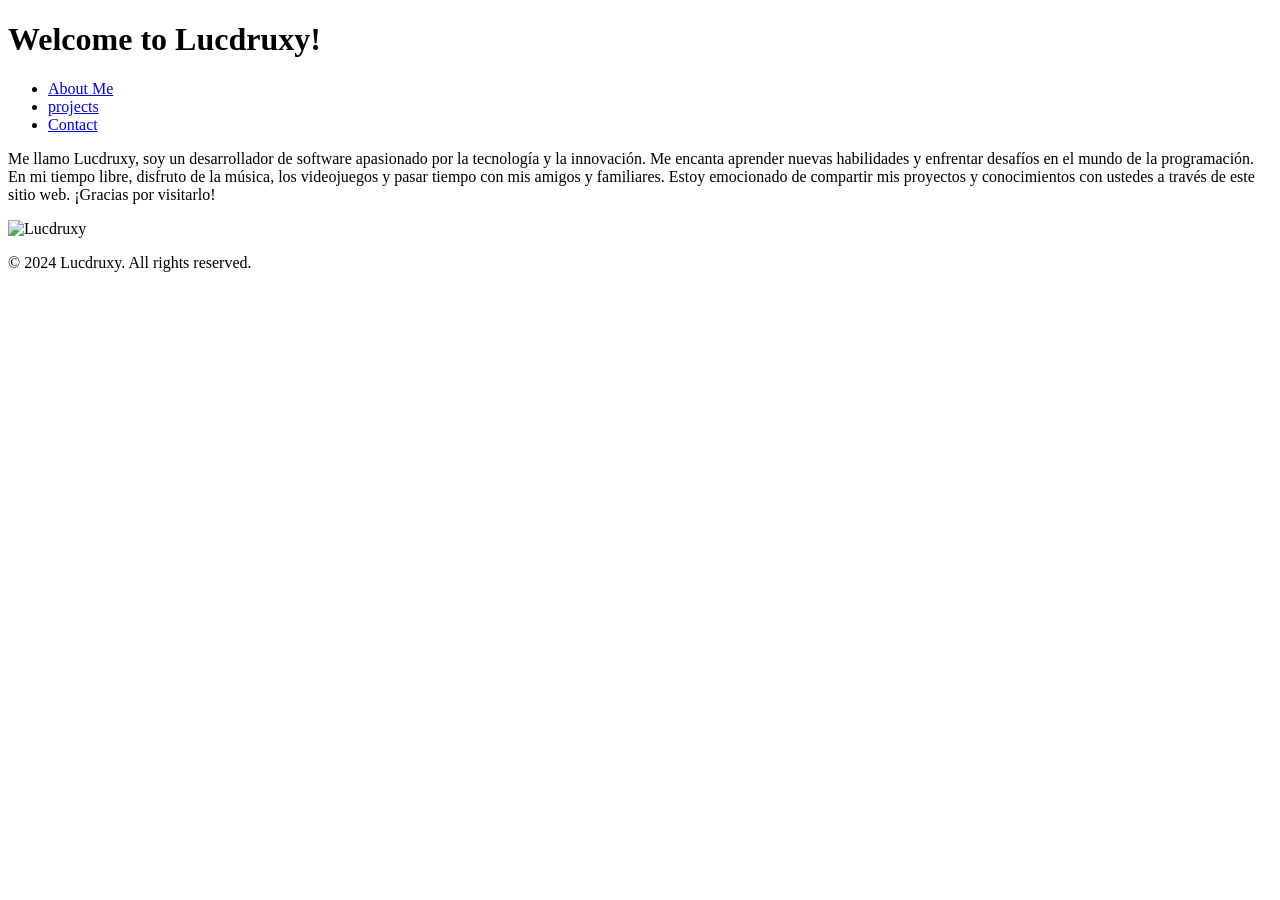
==== index.html @ e7e47e17 "version1" ====
<!DOCTYPE html>
<html lang="en">
<head>
    <meta charset="UTF-8">
    <meta name="viewport" content="width=device-width, initial-scale=1.0">
    <title>Lucdruxy</title>
</head>
<body>
    <header>
        <h1>Welcome to Lucdruxy!</h1>
        <nav>
            <ul>
                <li><a href="aboutme.html">About Me</a></li>
                <li><a href="projects.html">projects</a></li>
                <li><a href="contact.html">Contact</a></li>
            </ul>
        </nav>
    </header>
    <main>
        <p>
            Me llamo Lucdruxy, soy un desarrollador de software apasionado por la tecnología y la innovación. Me encanta aprender nuevas habilidades y enfrentar desafíos en el mundo de la programación. En mi tiempo libre, disfruto de la música, los videojuegos y pasar tiempo con mis amigos y familiares. Estoy emocionado de compartir mis proyectos y conocimientos con ustedes a través de este sitio web. ¡Gracias por visitarlo!
        </p>
        <img src="https://i.pinimg.com/originals/1c/8b/9e/1c8b9e5a0d2f3c4e5a6b7c8d9e0f1a.jpg" alt="Lucdruxy">
    </main>
<footer>
    <p>&copy; 2024 Lucdruxy. All rights reserved.</p>
</footer>
</body>
</html>
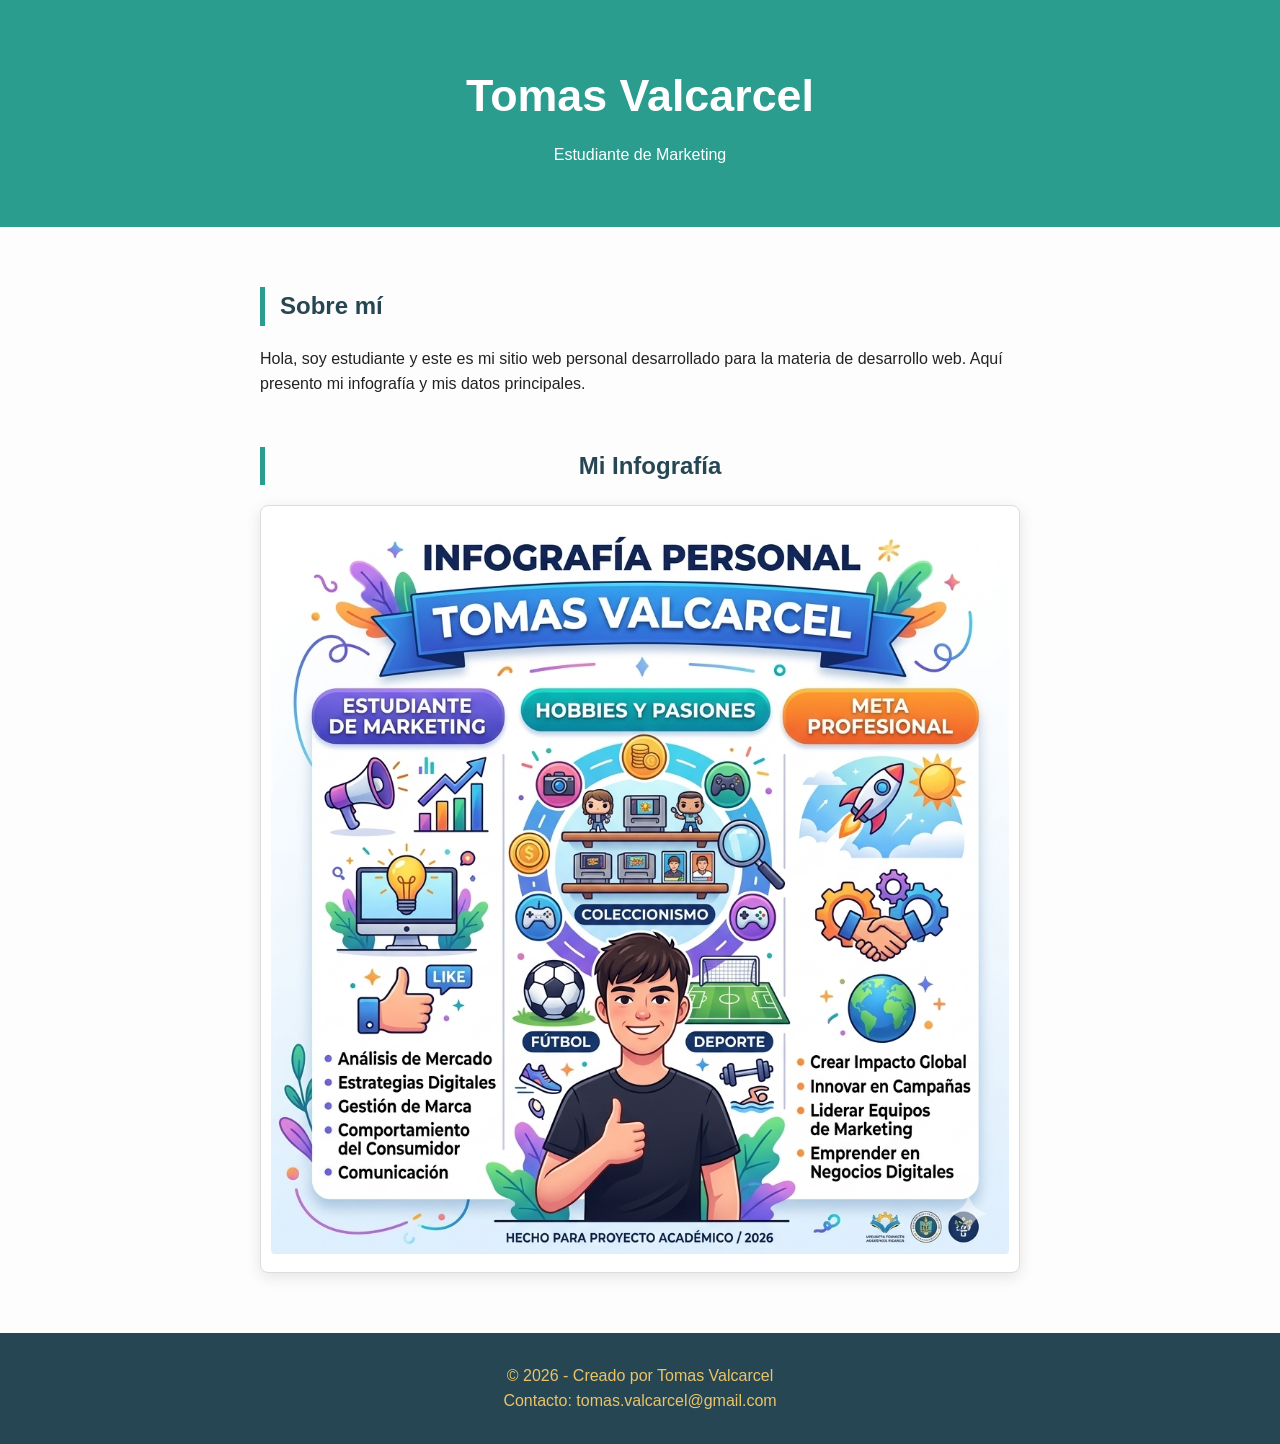
==== commit 016358ec: "Add files via upload" ====
--- a/index.html
+++ b/index.html
@@ -1,29 +1,36 @@
 <!DOCTYPE html>
-<html lang="en">
+<html lang="es">
 <head>
     <meta charset="UTF-8">
     <meta name="viewport" content="width=device-width, initial-scale=1.0">
-    <title>Lucdruxy</title>
+    <title>Tomas Valcarcel</title>
+    <link rel="stylesheet" href="style-personal.css">
 </head>
 <body>
+
     <header>
-        <h1>Welcome to Lucdruxy!</h1>
-        <nav>
-            <ul>
-                <li><a href="aboutme.html">About Me</a></li>
-                <li><a href="projects.html">projects</a></li>
-                <li><a href="contact.html">Contact</a></li>
-            </ul>
-        </nav>
+        <h1>Tomas Valcarcel</h1>
+        <p>Estudiante de Marketing</p>
     </header>
+
     <main>
-        <p>
-            Me llamo Lucdruxy, soy un desarrollador de software apasionado por la tecnología y la innovación. Me encanta aprender nuevas habilidades y enfrentar desafíos en el mundo de la programación. En mi tiempo libre, disfruto de la música, los videojuegos y pasar tiempo con mis amigos y familiares. Estoy emocionado de compartir mis proyectos y conocimientos con ustedes a través de este sitio web. ¡Gracias por visitarlo!
-        </p>
-        <img src="https://i.pinimg.com/originals/1c/8b/9e/1c8b9e5a0d2f3c4e5a6b7c8d9e0f1a.jpg" alt="Lucdruxy">
+        <section class="bio">
+            <h2>Sobre mí</h2>
+            <p>Hola, soy estudiante y este es mi sitio web personal desarrollado para la materia de desarrollo web. Aquí presento mi infografía y mis datos principales.</p>
+        </section>
+
+        <section class="infografia">
+            <h2>Mi Infografía</h2>
+            <div class="img-container">
+              <img src="img/descarga.png" alt="Tomas Valcarcel Infografía">  
+            </div>
+        </section>
     </main>
-<footer>
-    <p>&copy; 2024 Lucdruxy. All rights reserved.</p>
-</footer>
+
+    <footer>
+        <p>© 2026 - Creado por Tomas Valcarcel</p>
+        <p>Contacto: tomas.valcarcel@gmail.com</p>
+    </footer>
+
 </body>
 </html>
--- a/style-personal.css
+++ b/style-personal.css
@@ -0,0 +1,87 @@
+* {
+    margin: 0;
+    padding: 0;
+    box-sizing: border-box;
+}
+
+body {
+    font-family: 'Helvetica Neue', Helvetica, Arial, sans-serif;
+    background-color: #fdfdfd;
+    color: #222;
+    line-height: 1.6;
+    display: flex;
+    flex-direction: column;
+    min-height: 100vh;
+}
+
+
+header {
+    background-color: #2a9d8f; 
+    color: white;
+    padding: 60px 20px;
+    text-align: center;
+}
+
+header h1 {
+    font-size: 2.8rem;
+    margin-bottom: 10px;
+}
+
+
+main {
+    flex: 1;
+    max-width: 800px;
+    width: 90%;
+    margin: 40px auto;
+    padding: 20px;
+}
+
+h2 {
+    color: #264653;
+    margin-bottom: 20px;
+    border-left: 5px solid #2a9d8f;
+    padding-left: 15px;
+}
+
+.bio {
+    margin-bottom: 50px;
+}
+
+
+.infografia {
+    text-align: center;
+}
+
+.img-container {
+    background: #fff;
+    padding: 10px;
+    border: 1px solid #ddd;
+    box-shadow: 0 4px 15px rgba(0,0,0,0.1);
+    border-radius: 8px;
+}
+
+img {
+    max-width: 100%; 
+    height: auto;
+    border-radius: 4px;
+}
+
+
+footer {
+    background-color: #264653;
+    color: #e9c46a;
+    text-align: center;
+    padding: 30px;
+    margin-top: auto;
+}
+
+
+@media (max-width: 600px) {
+    header h1 {
+        font-size: 2rem;
+    }
+    
+    main {
+        padding: 10px;
+    }
+}
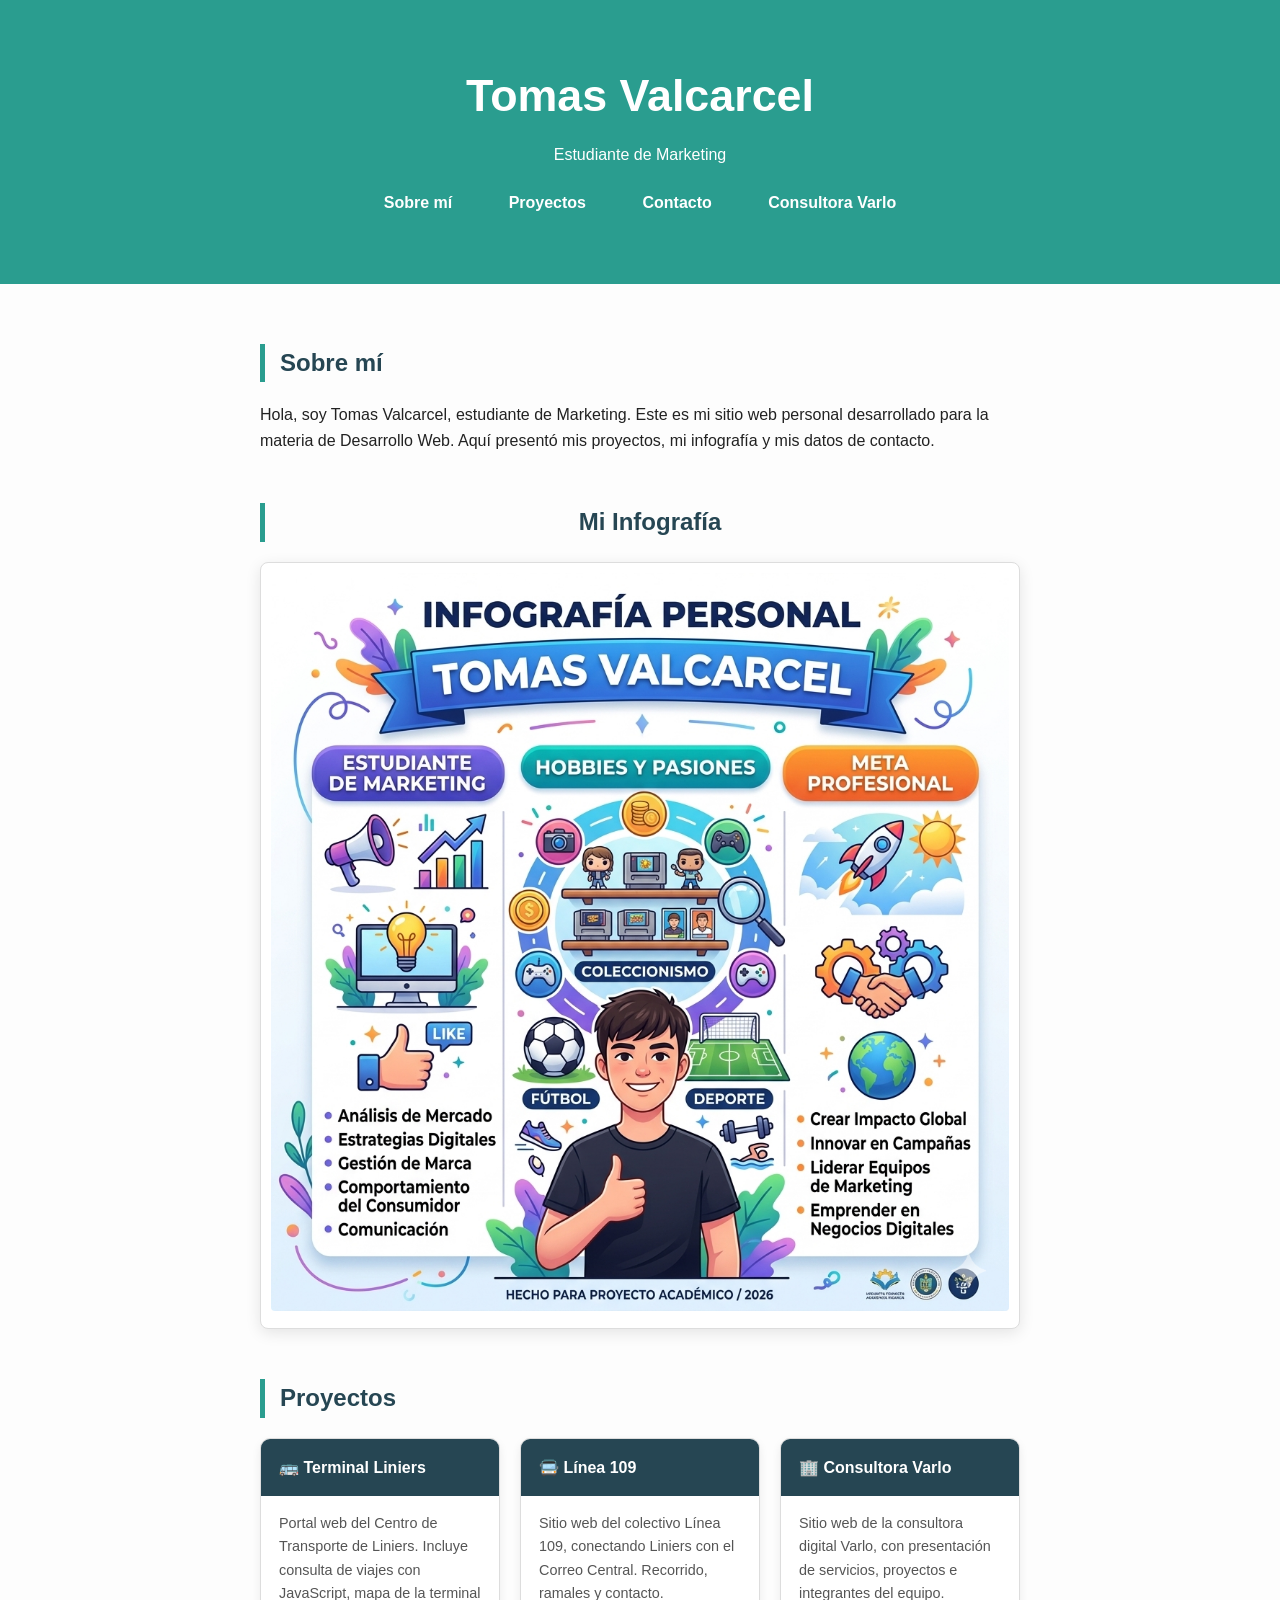
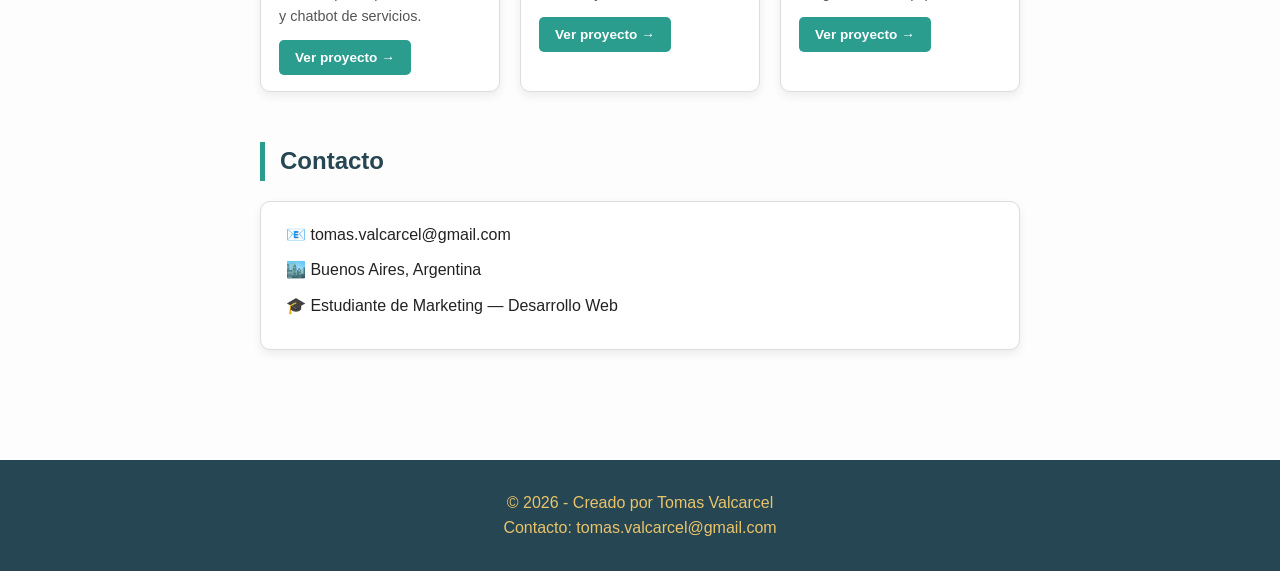
==== commit 8f695afc: "commit enlaces" ====
--- a/index.html
+++ b/index.html
@@ -5,32 +5,181 @@
     <meta name="viewport" content="width=device-width, initial-scale=1.0">
     <title>Tomas Valcarcel</title>
     <link rel="stylesheet" href="style-personal.css">
+    <style>
+        nav {
+            margin-top: 15px;
+        }
+        nav a {
+            color: white;
+            margin: 0 10px;
+            text-decoration: none;
+            font-weight: bold;
+            padding: 8px 16px;
+            border-radius: 6px;
+            transition: 0.3s;
+            display: inline-block;
+        }
+        nav a:hover {
+            background-color: #264653;
+        }
+ 
+        .grid-proyectos {
+            display: grid;
+            grid-template-columns: repeat(auto-fit, minmax(240px, 1fr));
+            gap: 20px;
+            margin-top: 15px;
+        }
+ 
+        .card-proyecto {
+            background: #fff;
+            border: 1px solid #ddd;
+            border-radius: 10px;
+            overflow: hidden;
+            box-shadow: 0 4px 10px rgba(0,0,0,0.07);
+            transition: 0.3s;
+            text-align: left;
+        }
+ 
+        .card-proyecto:hover {
+            transform: translateY(-4px);
+            box-shadow: 0 8px 20px rgba(0,0,0,0.12);
+        }
+ 
+        .card-proyecto .franja {
+            background-color: #264653;
+            color: white;
+            padding: 16px 18px;
+        }
+ 
+        .card-proyecto .franja h3 {
+            font-size: 1rem;
+            color: white;
+            border: none;
+            padding: 0;
+            margin: 0;
+        }
+ 
+        .card-proyecto .cuerpo {
+            padding: 16px 18px;
+        }
+ 
+        .card-proyecto .cuerpo p {
+            font-size: 0.9rem;
+            color: #555;
+            margin-bottom: 12px;
+        }
+ 
+        .btn-ver {
+            display: inline-block;
+            background-color: #2a9d8f;
+            color: white;
+            padding: 7px 16px;
+            border-radius: 5px;
+            font-size: 0.85rem;
+            font-weight: bold;
+            text-decoration: none;
+            transition: 0.3s;
+        }
+ 
+        .btn-ver:hover {
+            background-color: #264653;
+        }
+ 
+        .datos-contacto {
+            background: #fff;
+            border: 1px solid #ddd;
+            border-radius: 10px;
+            padding: 20px 25px;
+            margin-top: 15px;
+            box-shadow: 0 4px 10px rgba(0,0,0,0.07);
+        }
+ 
+        .datos-contacto p {
+            margin-bottom: 10px;
+            font-size: 1rem;
+        }
+ 
+        .seccion {
+            margin-bottom: 50px;
+        }
+    </style>
 </head>
 <body>
-
-    <header>
-        <h1>Tomas Valcarcel</h1>
-        <p>Estudiante de Marketing</p>
-    </header>
-
-    <main>
-        <section class="bio">
-            <h2>Sobre mí</h2>
-            <p>Hola, soy estudiante y este es mi sitio web personal desarrollado para la materia de desarrollo web. Aquí presento mi infografía y mis datos principales.</p>
-        </section>
-
-        <section class="infografia">
-            <h2>Mi Infografía</h2>
-            <div class="img-container">
-              <img src="img/descarga.png" alt="Tomas Valcarcel Infografía">  
+ 
+<header>
+    <h1>Tomas Valcarcel</h1>
+    <p>Estudiante de Marketing</p>
+    <nav>
+        <a href="#sobre-mi">Sobre mí</a>
+        <a href="#proyectos">Proyectos</a>
+        <a href="#contacto">Contacto</a>
+        <a href="https://tomasvalcarcel.github.io/proyectoconsultoravarlo/" target="_blank">Consultora Varlo</a>
+    </nav>
+</header>
+ 
+<main>
+ 
+    <section class="bio seccion" id="sobre-mi">
+        <h2>Sobre mí</h2>
+        <p>Hola, soy Tomas Valcarcel, estudiante de Marketing. Este es mi sitio web personal desarrollado para la materia de Desarrollo Web. Aquí presentó mis proyectos, mi infografía y mis datos de contacto.</p>
+    </section>
+ 
+    <section class="infografia seccion">
+        <h2>Mi Infografía</h2>
+        <div class="img-container">
+            <img src="img/descarga.png" alt="Tomas Valcarcel Infografía">
+        </div>
+    </section>
+ 
+    <section class="seccion" id="proyectos">
+        <h2>Proyectos</h2>
+        <div class="grid-proyectos">
+            <div class="card-proyecto">
+                <div class="franja">
+                    <h3>🚌 Terminal Liniers</h3>
+                </div>
+                <div class="cuerpo">
+                    <p>Portal web del Centro de Transporte de Liniers. Incluye consulta de viajes con JavaScript, mapa de la terminal y chatbot de servicios.</p>
+                    <a href="https://tomasvalcarcel.github.io/centro-transporte/" target="_blank" class="btn-ver">Ver proyecto →</a>
+                </div>
             </div>
-        </section>
-    </main>
-
-    <footer>
-        <p>© 2026 - Creado por Tomas Valcarcel</p>
-        <p>Contacto: tomas.valcarcel@gmail.com</p>
-    </footer>
-
+            <div class="card-proyecto">
+                <div class="franja">
+                    <h3>🚍 Línea 109</h3>
+                </div>
+                <div class="cuerpo">
+                    <p>Sitio web del colectivo Línea 109, conectando Liniers con el Correo Central. Recorrido, ramales y contacto.</p>
+                    <a href="https://tomasvalcarcel.github.io/Linea109/" target="_blank" class="btn-ver">Ver proyecto →</a>
+                </div>
+            </div>
+            <div class="card-proyecto">
+                <div class="franja">
+                    <h3>🏢 Consultora Varlo</h3>
+                </div>
+                <div class="cuerpo">
+                    <p>Sitio web de la consultora digital Varlo, con presentación de servicios, proyectos e integrantes del equipo.</p>
+                    <a href="https://tomasvalcarcel.github.io/proyectoconsultoravarlo/" target="_blank" class="btn-ver">Ver proyecto →</a>
+                </div>
+            </div>
+        </div>
+    </section>
+ 
+    <section class="seccion" id="contacto">
+        <h2>Contacto</h2>
+        <div class="datos-contacto">
+            <p>📧 tomas.valcarcel@gmail.com</p>
+            <p>🏙️ Buenos Aires, Argentina</p>
+            <p>🎓 Estudiante de Marketing — Desarrollo Web</p>
+        </div>
+    </section>
+ 
+</main>
+ 
+<footer>
+    <p>© 2026 - Creado por Tomas Valcarcel</p>
+    <p>Contacto: tomas.valcarcel@gmail.com</p>
+</footer>
+ 
 </body>
-</html>+</html>
+ 
